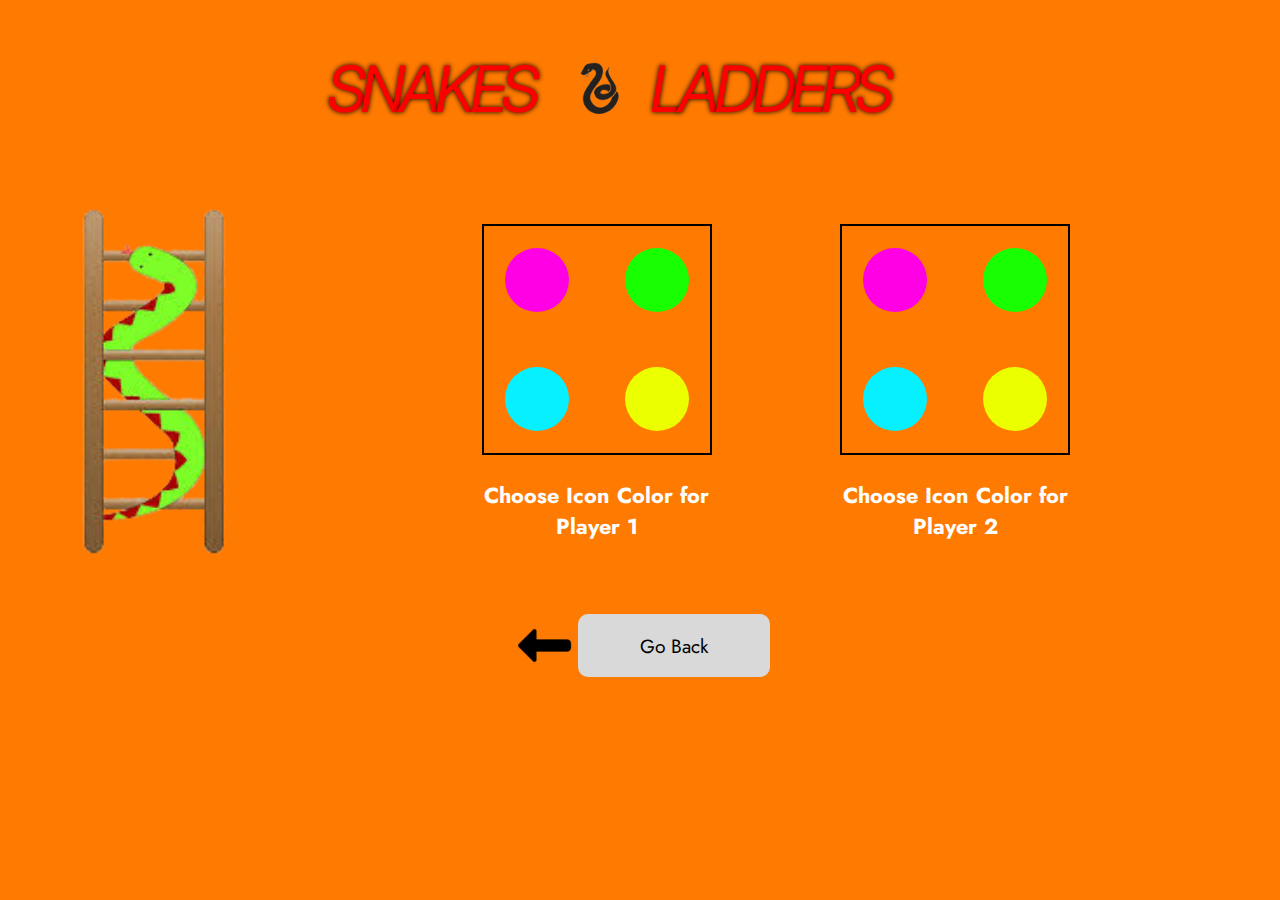
==== color.html @ 80b18215 "added" ====
<!DOCTYPE html>
<html lang="en">
<head>
    <meta charset="UTF-8">
    <meta name="viewport" content="width=device-width, initial-scale=1.0">
    <title>Snakes and Ladders</title>
    <link rel="stylesheet" href="./css files/startpage.css">
</head>
<body>
    
    <div id="heading" class="flex-center">
        <div>
            <span class="heading-style">S</span>
            <span class="heading-style r10">N</span>
            <span class="heading-style r20">A</span>
            <span class="heading-style r30">K</span>
            <span class="heading-style r40">E</span>
            <span class="heading-style r50">S</span>
        </div>
        <img src="./Images/heading snake.png" class="r20" style="position: relative;">
        <div>
            <span class="heading-style">L</span>
            <span class="heading-style r10">A</span>
            <span class="heading-style r20">D</span>
            <span class="heading-style r30">D</span>
            <span class="heading-style r40">E</span>
            <span class="heading-style r50">R</span>
            <span class="heading-style r60">S</span>
        </div>
    </div>

    <div class="flex-center main-div">
        <div>
            <img src="./Images/snakewithladder.png" width="400vw">
        </div>
        <div>
            <div class="player-icon-div">
                <div class="player-icon purple"></div>
                <div class="player-icon green"></div>
                <div class="player-icon blue"></div>
                <div class="player-icon yellow"></div>
            </div>

            <h1>Choose Icon Color for Player 1</h1>

        </div>

        <div>
            <div class="player-icon-div">
                <div class="player-icon purple"></div>
                <div class="player-icon green"></div>
                <div class="player-icon blue"></div>
                <div class="player-icon yellow"></div>
            </div>

            <h1>Choose Icon Color for Player 2</h1>
        </div>
    </div>

    <div class="flex-center btn-div">
        <img src="./Images/Left Arrow.png">
        <button class="btn">Go Back</button>
    </div>

</body>
</html>
---- css files/startpage.css ----
@import url('https://fonts.googleapis.com/css2?family=Inter:wght@900&display=swap');
@import url('https://fonts.googleapis.com/css2?family=Jost:wght@500&display=swap');


*{
    margin: 0;
    padding: 0;
    box-sizing: border-box;
}

body{
    font-family: 'Inter', sans-serif;
    background-color: #FF7A00;
}

.flex-center{
    display: flex;
    justify-content: center;
    align-items: center;
}

.col-dir{
    flex-direction: column;
}

.sp-aro{
    justify-content: space-around;
}

.img2{
    margin-left: 4vw;
}

.heading-style{
    position: relative;
    font-size: 5vw;
    color: #FF0000;
    /* -webkit-text-stroke: 3px black; */
    text-shadow: 0 0 5px black;
    font-style: italic;
}

#heading{
    margin-top: 50px;
}

#heading img{
    width: 60px;
}

.r10{
    right: 10px;
}
.r20{
    right: 20px;
}
.r30{
    right: 30px;
}
.r40{
    right: 40px;
}
.r50{
    right: 50px;
}
.r60{
    right: 60px;
}

button{
    width: 15vw;
    height: 7vh;
    margin-bottom: 3vw;
    font-size: 1.5vw;
    font-family: 'Jost', sans-serif;
    background-color: #D9D9D9;
    border: none;
    border-radius: 10px;
    cursor: pointer;
}

.maindiv{
    margin-top: 5vw;
}

input{
    width: 25vw;
    height: 8vh;
    margin: 4vw 0 1vw;
    font-size: 1vw;
    font-family: 'Jost', sans-serif;
    background-color: #D9D9D9;
    border: none;
    border-radius: 10px;
    padding-left: 1vw;
}

label{
    font-family: 'Jost', sans-serif;
    font-weight: bold;
    font-size: 2vw;
    color: white;
}

.player-icon{
    width: 5vw;
    height: 5vw;
    border-radius: 50%;
}

.player-icon-div{
    border: 2px solid black;
    display: grid;
    grid-template-columns: auto auto;
    grid-gap: 1vw;
    place-items: center;
    width: 18vw;
    height: 18vw;
    text-align: center;
}

.green{
    background-color: #18FF04;
}

.yellow{
    background-color: #EBFF00;
}

.purple{
    background-color: #FF00E5;
}

.blue{
    background-color: #06F0FF;
}

.main-div{
    gap: 10vw;
    margin: 5vw 20vw 0 0;    
}

.main-div h1{
    font-size: 1.7vw;
    text-align: center;
    color: white;
    margin-top: 2vw;
    font-family: 'Jost', sans-serif;
}

.btn{
    margin: 0;
}

.btn-div{
    margin-top: 3vw;
}
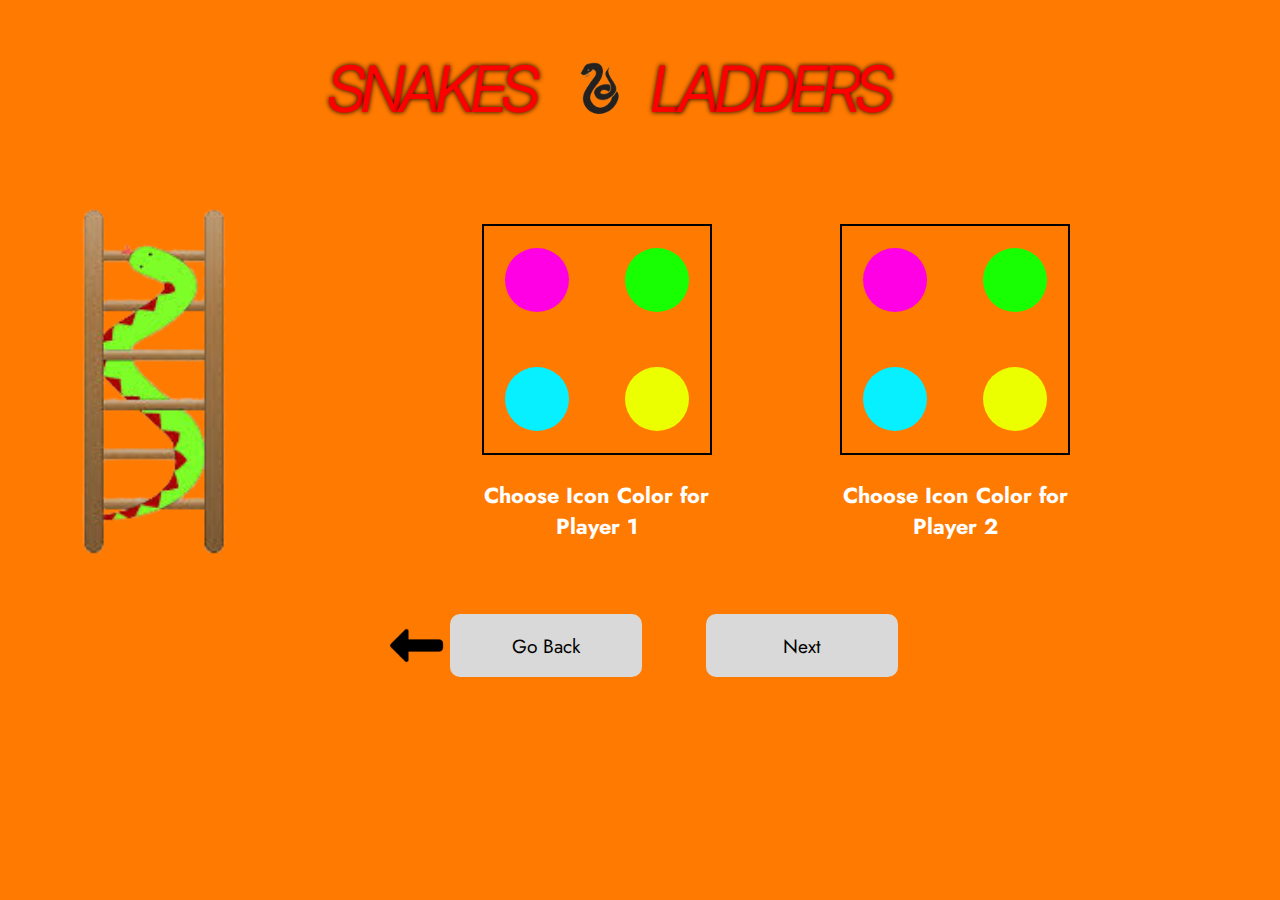
==== commit 44df9511: "added" ====
--- a/color.html
+++ b/color.html
@@ -59,8 +59,10 @@
 
     <div class="flex-center btn-div">
         <img src="./Images/Left Arrow.png">
-        <button class="btn">Go Back</button>
+        <button class="btn" id="color-back">Go Back</button>
+        <button class="next-btn btn" id="color-next">Next</button>
     </div>
 
 </body>
-</html>+</html>
+<script src="./js files/color.js"></script>--- a/css files/startpage.css
+++ b/css files/startpage.css
@@ -93,6 +93,7 @@
     border: none;
     border-radius: 10px;
     padding-left: 1vw;
+    outline: none;
 }
 
 label{
@@ -106,6 +107,7 @@
     width: 5vw;
     height: 5vw;
     border-radius: 50%;
+    cursor: pointer;
 }
 
 .player-icon-div{
@@ -154,4 +156,30 @@
 
 .btn-div{
     margin-top: 3vw;
+}
+
+.result-div{
+    color: white;
+    gap: 45vw;
+    font-family: 'Jost', sans-serif;
+    width: 100vw;
+    margin-top: 7vw;
+}
+
+.result-div h1{
+    margin-bottom: 3vw;
+}
+
+.result-div h2{
+    font-size: 1.2vw;
+    margin-bottom: 3vw;
+}
+
+.result-text{
+    position: relative;
+    right: 30vw;
+}
+
+.next-btn{
+    margin-left: 5vw;
 }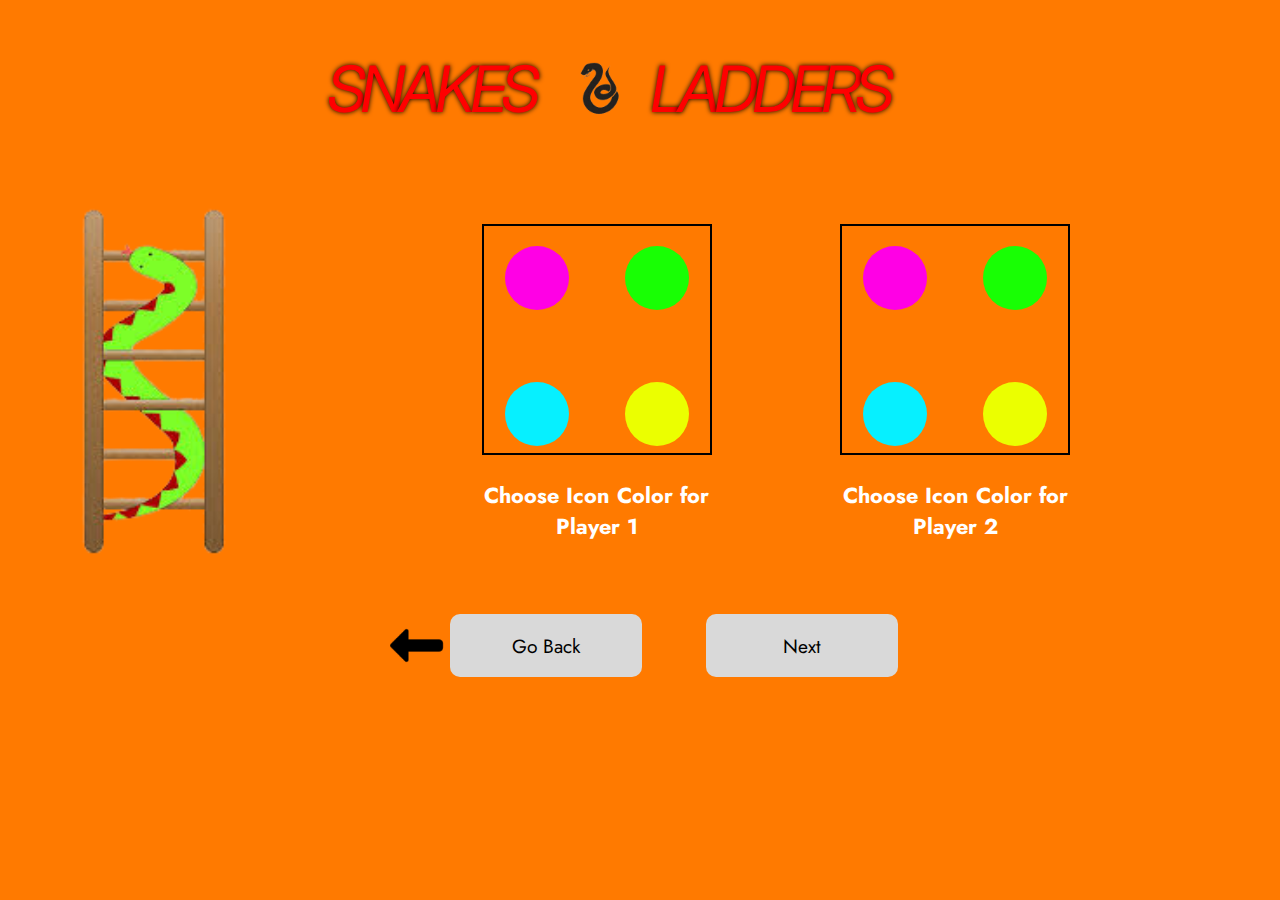
==== commit 7adacc6a: "added" ====
--- a/color.html
+++ b/color.html
@@ -35,10 +35,10 @@
         </div>
         <div>
             <div class="player-icon-div">
-                <div class="player-icon purple"></div>
-                <div class="player-icon green"></div>
-                <div class="player-icon blue"></div>
-                <div class="player-icon yellow"></div>
+                <button class="player-icon purple" id="purple1"></button>
+                <button class="player-icon green" id="green1"></button>
+                <button class="player-icon blue" id="blue1"></button>
+                <button class="player-icon yellow" id="yellow1"></button>
             </div>
 
             <h1>Choose Icon Color for Player 1</h1>
@@ -47,10 +47,10 @@
 
         <div>
             <div class="player-icon-div">
-                <div class="player-icon purple"></div>
-                <div class="player-icon green"></div>
-                <div class="player-icon blue"></div>
-                <div class="player-icon yellow"></div>
+                <button class="player-icon purple" id="purple2"></button>
+                <button class="player-icon green" id="green2"></button>
+                <button class="player-icon blue" id="blue2"></button>
+                <button class="player-icon yellow" id="yellow2"></button>
             </div>
 
             <h1>Choose Icon Color for Player 2</h1>
--- a/css files/startpage.css
+++ b/css files/startpage.css
@@ -108,6 +108,7 @@
     height: 5vw;
     border-radius: 50%;
     cursor: pointer;
+    margin-top: 20px;
 }
 
 .player-icon-div{
@@ -119,6 +120,10 @@
     width: 18vw;
     height: 18vw;
     text-align: center;
+}
+
+.blur{
+    filter: blur(10px);
 }
 
 .green{
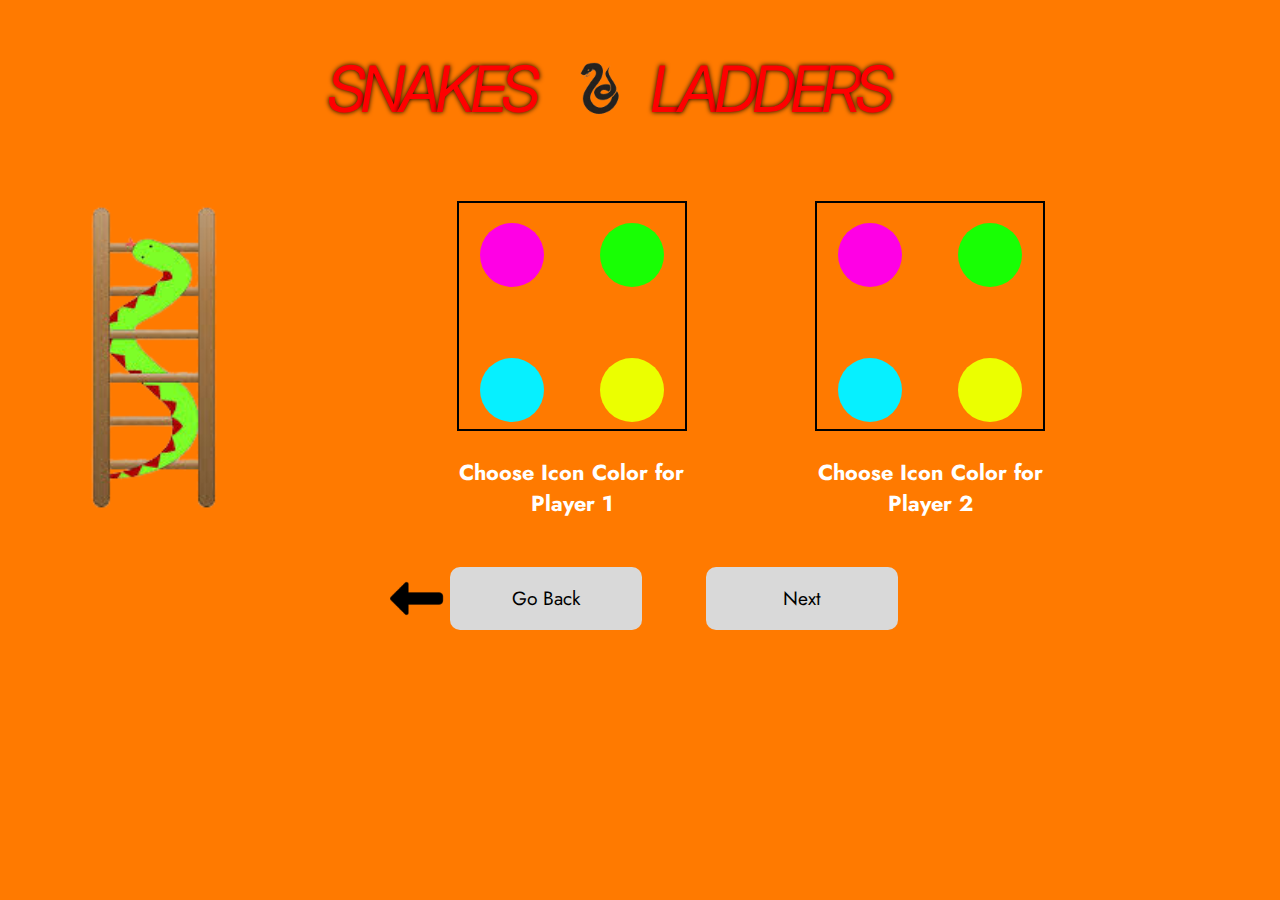
==== commit 445d0401: "added" ====
--- a/color.html
+++ b/color.html
@@ -5,6 +5,7 @@
     <meta name="viewport" content="width=device-width, initial-scale=1.0">
     <title>Snakes and Ladders</title>
     <link rel="stylesheet" href="./css files/startpage.css">
+    <link rel="stylesheet" href="./css files/color.css">
 </head>
 <body>
     
@@ -31,9 +32,9 @@
 
     <div class="flex-center main-div">
         <div>
-            <img src="./Images/snakewithladder.png" width="400vw">
+            <img src="./Images/snakewithladder.png" width="400vw" class="snakewithladder">
         </div>
-        <div>
+        <div class="flex-center col-dir">
             <div class="player-icon-div">
                 <button class="player-icon purple" id="purple1"></button>
                 <button class="player-icon green" id="green1"></button>
@@ -45,7 +46,7 @@
 
         </div>
 
-        <div>
+        <div class="flex-center col-dir">
             <div class="player-icon-div">
                 <button class="player-icon purple" id="purple2"></button>
                 <button class="player-icon green" id="green2"></button>
--- a/css files/startpage.css
+++ b/css files/startpage.css
@@ -29,6 +29,7 @@
 
 .img2{
     margin-left: 4vw;
+    width: 350px;
 }
 
 .heading-style{
@@ -187,4 +188,37 @@
 
 .next-btn{
     margin-left: 5vw;
+}
+
+.snakewithladder{
+    width: 350px;
+}
+
+@media all and (min-width:350px) and (max-width:850px){
+    .snakewithladder{
+        display: none;
+    }
+
+    .img2{
+        margin-top: 20vw;
+        width: 150px;
+    }
+
+    .heading-style{
+        font-size: 15vw;
+    }
+
+    #heading{
+        flex-direction: column;
+        margin-bottom: 20vw;
+        margin-left:13vw;
+    }
+
+    .maindiv{
+        flex-direction: column;
+    }
+    button{
+        width: 40vw;
+        font-size: 5vw;
+    }
 }--- a/css files/color.css
+++ b/css files/color.css
@@ -0,0 +1,28 @@
+@media all and (min-width:350px) and (max-width:850px){
+    .snakewithladder{
+        display: none;
+    }
+    .main-div{
+        flex-direction: column;
+        margin: 0;
+    }
+    .player-icon-div{
+        width:38vw;
+        height:38vw;
+    }
+    #heading{
+        margin-bottom: 0;
+    }
+    .main-div h1{
+        font-size: 5.5vw;
+    }
+    .player-icon{
+        width: 10vw;
+        height: 10vw;
+        margin-top: 10px;
+    }
+    button{
+        font-size: 6vw;
+        width: 35vw;
+    }
+}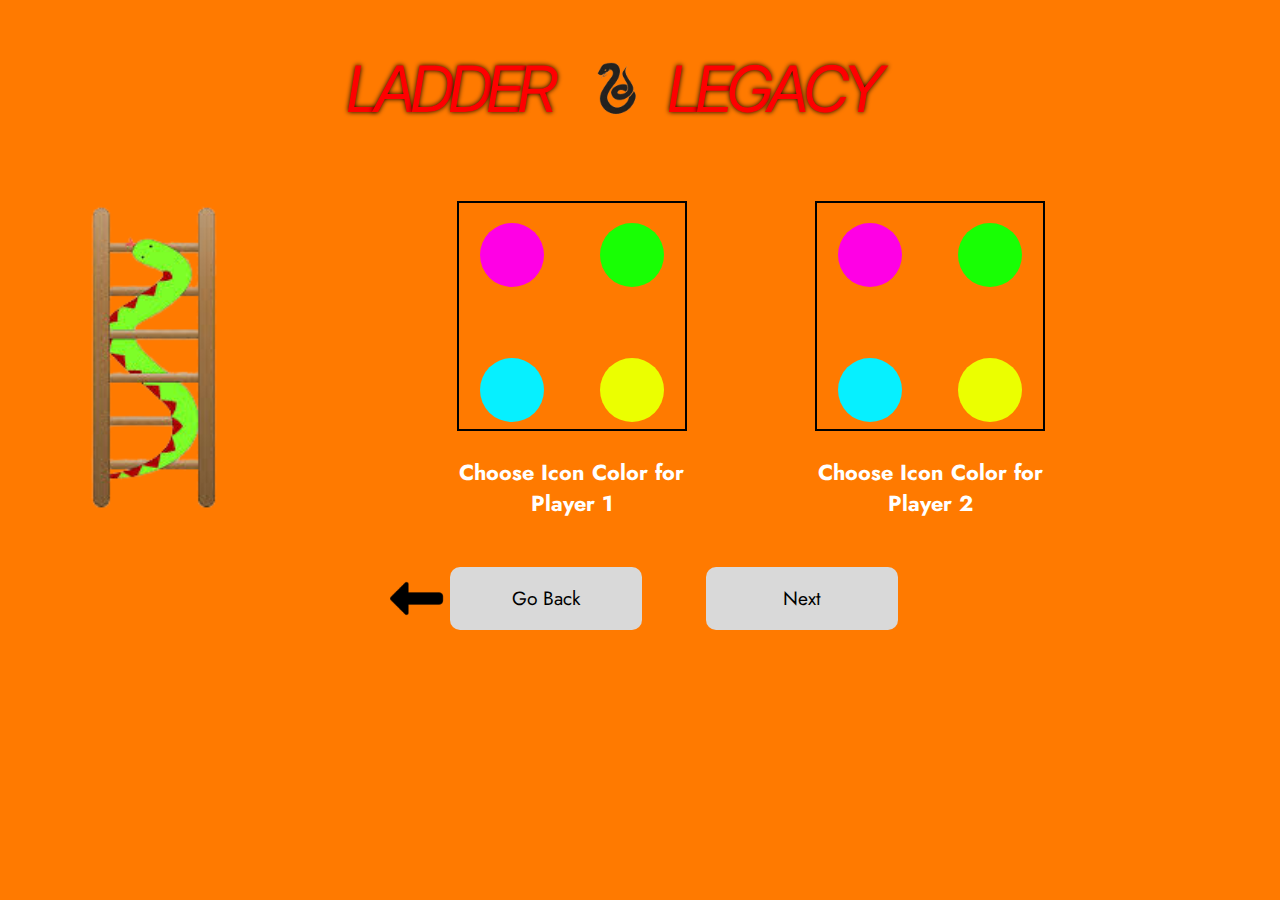
==== commit e3576cc1: "added" ====
--- a/color.html
+++ b/color.html
@@ -11,22 +11,21 @@
     
     <div id="heading" class="flex-center">
         <div>
-            <span class="heading-style">S</span>
-            <span class="heading-style r10">N</span>
-            <span class="heading-style r20">A</span>
-            <span class="heading-style r30">K</span>
-            <span class="heading-style r40">E</span>
-            <span class="heading-style r50">S</span>
-        </div>
-        <img src="./Images/heading snake.png" class="r20" style="position: relative;">
-        <div>
             <span class="heading-style">L</span>
             <span class="heading-style r10">A</span>
             <span class="heading-style r20">D</span>
             <span class="heading-style r30">D</span>
             <span class="heading-style r40">E</span>
             <span class="heading-style r50">R</span>
-            <span class="heading-style r60">S</span>
+        </div>
+        <img src="./Images/heading snake.png" class="r20" style="position: relative;">
+        <div>
+            <span class="heading-style">L</span>
+            <span class="heading-style r10">E</span>
+            <span class="heading-style r20">G</span>
+            <span class="heading-style r30">A</span>
+            <span class="heading-style r40">C</span>
+            <span class="heading-style r50">Y</span>
         </div>
     </div>
 
--- a/css files/startpage.css
+++ b/css files/startpage.css
@@ -194,7 +194,7 @@
     width: 350px;
 }
 
-@media all and (min-width:350px) and (max-width:850px){
+@media all and (min-width:300px) and (max-width:900px){
     .snakewithladder{
         display: none;
     }
--- a/css files/color.css
+++ b/css files/color.css
@@ -7,14 +7,14 @@
         margin: 0;
     }
     .player-icon-div{
-        width:38vw;
-        height:38vw;
+        width:35vw;
+        height:35vw;
     }
     #heading{
         margin-bottom: 0;
     }
     .main-div h1{
-        font-size: 5.5vw;
+        font-size: 5vw;
     }
     .player-icon{
         width: 10vw;
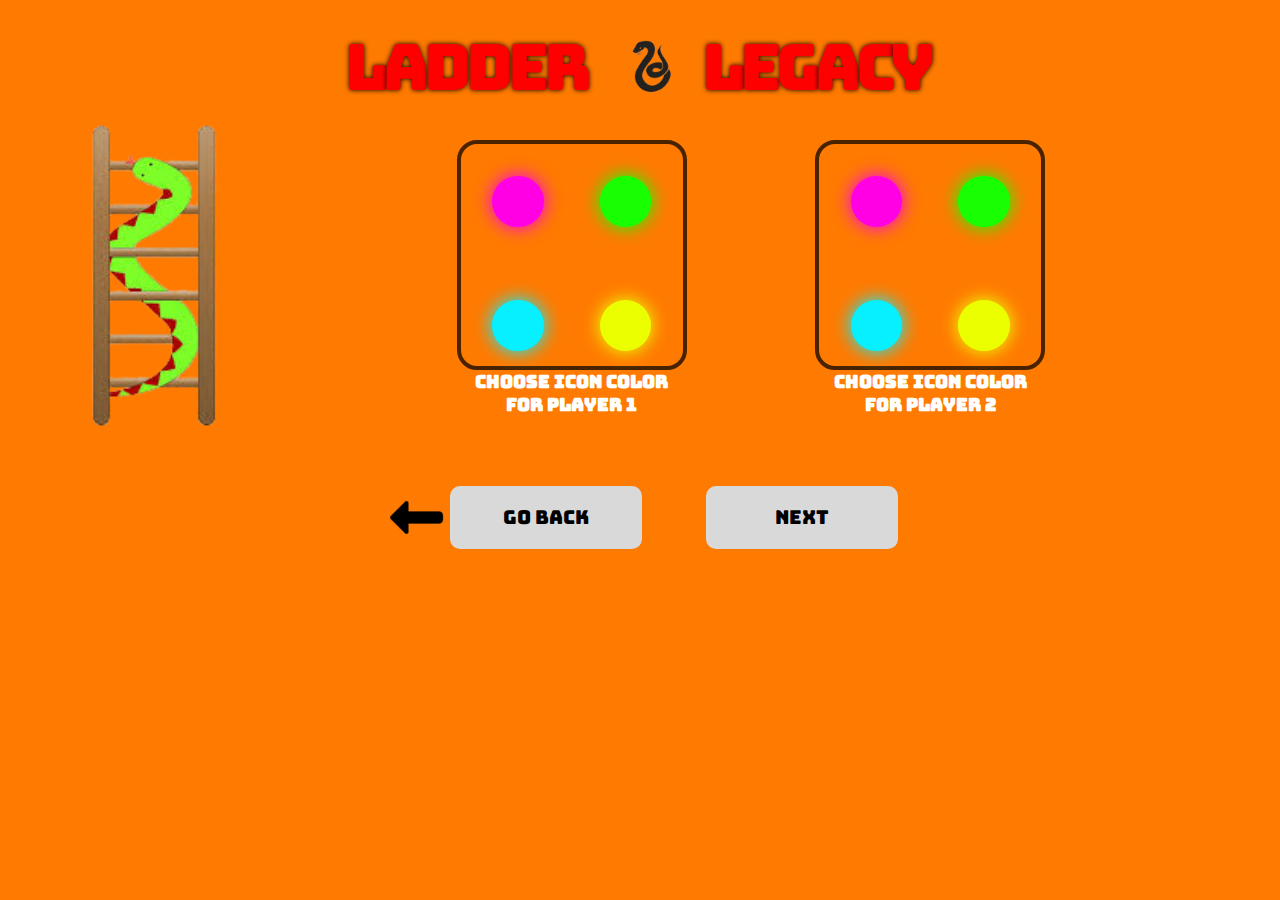
==== commit f1f16b0e: "added" ====
--- a/color.html
+++ b/color.html
@@ -10,7 +10,7 @@
 <body>
     
     <div id="heading" class="flex-center">
-        <div>
+        <div class="t5">
             <span class="heading-style">L</span>
             <span class="heading-style r10">A</span>
             <span class="heading-style r20">D</span>
@@ -19,7 +19,7 @@
             <span class="heading-style r50">R</span>
         </div>
         <img src="./Images/heading snake.png" class="r20" style="position: relative;">
-        <div>
+        <div class="b5">
             <span class="heading-style">L</span>
             <span class="heading-style r10">E</span>
             <span class="heading-style r20">G</span>
--- a/css files/startpage.css
+++ b/css files/startpage.css
@@ -1,5 +1,7 @@
 @import url('https://fonts.googleapis.com/css2?family=Inter:wght@900&display=swap');
 @import url('https://fonts.googleapis.com/css2?family=Jost:wght@500&display=swap');
+@import url('https://fonts.googleapis.com/css2?family=Marhey:wght@500&display=swap');
+@import url('https://fonts.googleapis.com/css2?family=Bungee&family=Marhey:wght@500&display=swap');
 
 
 *{
@@ -9,7 +11,9 @@
 }
 
 body{
-    font-family: 'Inter', sans-serif;
+    /* font-family: 'Inter', sans-serif; */
+    /* font-family: 'Marhey', sans-serif; */
+    font-family: 'Bungee', sans-serif;
     background-color: #FF7A00;
 }
 
@@ -38,11 +42,12 @@
     color: #FF0000;
     /* -webkit-text-stroke: 3px black; */
     text-shadow: 0 0 5px black;
-    font-style: italic;
+    /* font-style: italic; */
 }
 
 #heading{
-    margin-top: 50px;
+    margin-top: 25px;
+    margin-left: 50px;
 }
 
 #heading img{
@@ -73,15 +78,13 @@
     height: 7vh;
     margin-bottom: 3vw;
     font-size: 1.5vw;
-    font-family: 'Jost', sans-serif;
+    /* font-family: 'Jost', sans-serif; */
+    font-family: 'Bungee', sans-serif;
+
     background-color: #D9D9D9;
     border: none;
     border-radius: 10px;
     cursor: pointer;
-}
-
-.maindiv{
-    margin-top: 5vw;
 }
 
 input{
@@ -89,7 +92,9 @@
     height: 8vh;
     margin: 4vw 0 1vw;
     font-size: 1vw;
-    font-family: 'Jost', sans-serif;
+    /* font-family: 'Jost', sans-serif; */
+    font-family: 'Bungee', sans-serif;
+
     background-color: #D9D9D9;
     border: none;
     border-radius: 10px;
@@ -98,22 +103,25 @@
 }
 
 label{
-    font-family: 'Jost', sans-serif;
+    /* font-family: 'Jost', sans-serif; */
+        font-family: 'Bungee', sans-serif;
+
     font-weight: bold;
     font-size: 2vw;
     color: white;
 }
 
 .player-icon{
-    width: 5vw;
-    height: 5vw;
+    width: 4vw;
+    height: 4vw;
     border-radius: 50%;
     cursor: pointer;
-    margin-top: 20px;
+    margin-top: 22px;
+    box-shadow: 0 0 0 0 black;
 }
 
 .player-icon-div{
-    border: 2px solid black;
+    border: 4px solid rgba(0, 0, 0, 0.715);
     display: grid;
     grid-template-columns: auto auto;
     grid-gap: 1vw;
@@ -121,6 +129,8 @@
     width: 18vw;
     height: 18vw;
     text-align: center;
+    border-radius: 20px;
+    padding: 10px;
 }
 
 .blur{
@@ -129,31 +139,40 @@
 
 .green{
     background-color: #18FF04;
+    box-shadow: 0 0 17px 1px #18FF04;
 }
 
 .yellow{
     background-color: #EBFF00;
+    box-shadow: 0 0 17px 1px #EBFF00;
+
 }
 
 .purple{
     background-color: #FF00E5;
+    box-shadow: 0 0 17px 1px #FF00E5;
+
 }
 
 .blue{
     background-color: #06F0FF;
+    box-shadow: 0 0 17px 1px #06F0FF;
+
 }
 
 .main-div{
     gap: 10vw;
-    margin: 5vw 20vw 0 0;    
+    margin: 0 20vw 0 0;    
 }
 
 .main-div h1{
-    font-size: 1.7vw;
+    font-size: 1.4vw;
     text-align: center;
     color: white;
-    margin-top: 2vw;
-    font-family: 'Jost', sans-serif;
+    /* margin-top: 2vw; */
+    /* font-family: 'Jost', sans-serif; */
+        font-family: 'Bungee', sans-serif;
+
 }
 
 .btn{
@@ -167,7 +186,9 @@
 .result-div{
     color: white;
     gap: 45vw;
-    font-family: 'Jost', sans-serif;
+    /* font-family: 'Jost', sans-serif; */
+        font-family: 'Bungee', sans-serif;
+
     width: 100vw;
     margin-top: 7vw;
 }
@@ -194,6 +215,19 @@
     width: 350px;
 }
 
+#StartGame{
+    transition: all 4s linear;
+}
+
+@keyframes nextPage{
+    0%{
+        transform: scale(1);
+    }
+    100%{
+        transform: scale(100000);
+    }
+}
+
 @media all and (min-width:300px) and (max-width:900px){
     .snakewithladder{
         display: none;
@@ -210,8 +244,20 @@
 
     #heading{
         flex-direction: column;
-        margin-bottom: 20vw;
+        margin-bottom: 15vw;
         margin-left:13vw;
+    }
+
+    #heading div{
+        position: relative;
+    }
+
+    .t5{
+        top: 5vw;
+    }
+
+    .b5{
+        bottom: 5vw;
     }
 
     .maindiv{
@@ -221,4 +267,7 @@
         width: 40vw;
         font-size: 5vw;
     }
+    #StartGame , #Instructions{
+        width: 50vw;
+    }
 }--- a/css files/color.css
+++ b/css files/color.css
@@ -3,6 +3,8 @@
         display: none;
     }
     .main-div{
+        position: relative;
+        bottom: 15vw;
         flex-direction: column;
         margin: 0;
     }
@@ -12,6 +14,7 @@
     }
     #heading{
         margin-bottom: 0;
+        margin-top: 0;
     }
     .main-div h1{
         font-size: 5vw;
@@ -19,10 +22,13 @@
     .player-icon{
         width: 10vw;
         height: 10vw;
-        margin-top: 10px;
+        margin-top: 5px;
     }
     button{
         font-size: 6vw;
         width: 35vw;
     }
+    .btn-div{
+        margin-top: -12vw;
+    }
 }